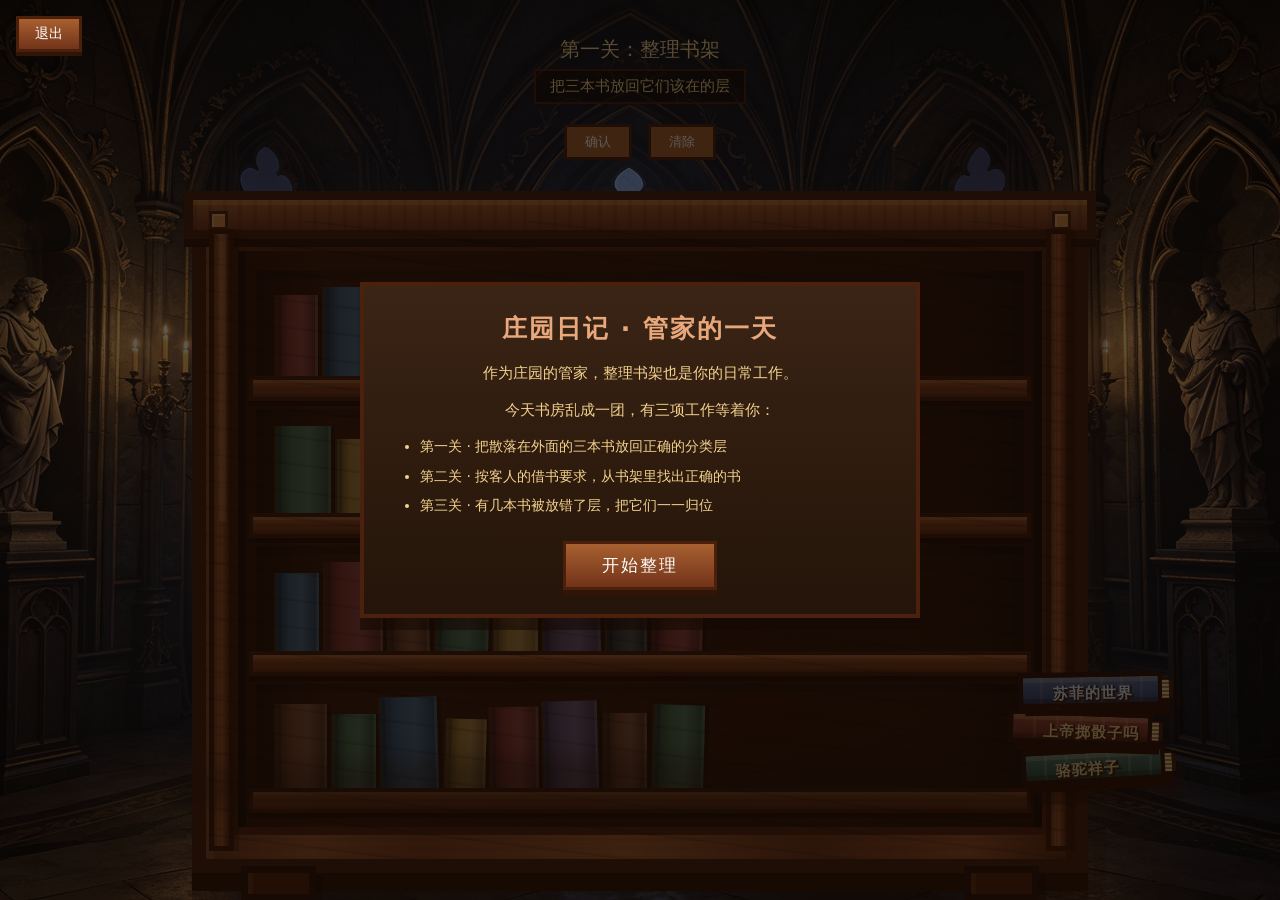
==== bookgame.html @ ff9358b6 "完善了整理书架游戏" ====
<!DOCTYPE html>
<html lang="zh-CN">
<head>
    <meta charset="UTF-8">
    <meta name="viewport" content="width=device-width, initial-scale=1.0">
    <title>书架小游戏</title>
    <link rel="stylesheet" href="style/bookgame.css">
</head>
<body>

    <!-- ===== 程序员C负责：书架小游戏 ===== -->
    <div id="page-book" class="page-overlay" >
        <img class="scene" src="bookbackground.png" alt="书架背景" />
        <!-- 程序员C填写 -->
       <!-- 书架旁边的三本横放书 -->
        <div class="book-stack">
            <div class="lying-book book-1" id="book1">
                <span></span>
                <b>骆驼祥子</b>
            </div>
            <div class="lying-book book-2" id="book2">
                <span></span>
                <b>上帝掷骰子吗</b>
            </div>
            <div class="lying-book book-3" id="book3">
                <span></span>
                <b>苏菲的世界</b>
            </div>
        </div>
        <div class="bookshelf">
        <!-- 木质纹理 -->
        <div class="wood-grain"></div>
        <div class="top-frame"></div>
        <!-- 左右立柱 -->
         <div class="side-post left"></div>
        <div class="side-post right"></div>
        <!-- 高光 -->
        <div class="pixel-highlight"></div>
        <div class="shelf-interior">
            <!-- 第一层：小说 -->
            <div class="shelf-row">
                <div class="book red" data-title="红楼梦" style="--width:42px;--height:87%;"></div>
                <div class="book blue" data-title="三国演义" style="--width:51px;--height:96%;"></div>
                <div class="book yellow" data-title="西游记" style="--width:38px;--height:78%;"></div>
                <div class="book green" data-title="水浒传" style="--width:48px;--height:90%;"></div>
                <div class="book purple" data-title="活着" style="--width:42px;--height:83%;"></div>
                <div class="book brown" data-title="围城" style="--width:56px;--height:97%;"></div>
                <div class="book dark" data-title="百年孤独" style="--width:40px;--height:73%;"></div>
                <div class="book red" data-title="老人与海" style="--width:47px;--height:91%;"></div>
            </div>
            <!-- 第二层：科普书 -->
            <div class="shelf-row">
                <div class="book green" data-title="时间简史" style="--width:55px;--height:94%;"></div>
                <div class="book yellow" data-title="万物简史" style="--width:39px;--height:80%;"></div>
                <div class="book red" data-title="昆虫记" style="--width:46px;--height:89%;"></div>
                <div class="book brown" data-title="从一到无穷大" style="--width:60px;--height:98%;"></div>
                <div class="book blue" data-title="十万个为什么" style="--width:43px;--height:83%;"></div>
                <div class="book purple" data-title="物种起源" style="--width:49px;--height:92%;"></div>
                <div class="book green" data-title="自私的基因" style="--width:38px;--height:76%;"></div>
                <div class="book yellow" data-title="果壳中的宇宙" style="--width:53px;--height:87%;"></div>
            </div>
            <!-- 第三层：工具书 -->
            <div class="shelf-row">
                <div class="book blue" data-title="新华字典" style="--width:43px;--height:84%;"></div>
                <div class="book red" data-title="现代汉语词典" style="--width:58px;--height:96%;"></div>
                <div class="book brown" data-title="辞海" style="--width:41px;--height:77%;"></div>
                <div class="book green" data-title="牛津词典" style="--width:52px;--height:91%;"></div>
                <div class="book yellow" data-title="成语词典" style="--width:44px;--height:82%;"></div>
                <div class="book purple" data-title="中国大百科全书" style="--width:57px;--height:97%;"></div>
                <div class="book dark" data-title="世界地图册" style="--width:40px;--height:72%;"></div>
                <div class="book red" data-title="唐诗鉴赏辞典" style="--width:49px;--height:89%;"></div>
            </div>
            <!-- 第四层：哲学书 -->
            <div class="shelf-row">
                <div class="book brown" data-title="理想国" style="--width:51px;--height:91%;"></div>
                <div class="book green" data-title="沉思录" style="--width:43px;--height:80%;"></div>
                <div class="book blue" data-title="存在与时间" style="--width:57px;--height:98%;"></div>
                <div class="book yellow" data-title="纯粹理性批判" style="--width:40px;--height:75%;"></div>
                <div class="book red" data-title="中国哲学简史" style="--width:48px;--height:88%;"></div>
                <div class="book purple" data-title="查拉图斯特拉如是说" style="--width:54px;--height:94%;"></div>
                <div class="book brown" data-title="道德经" style="--width:42px;--height:81%;"></div>
                <div class="book green" data-title="庄子" style="--width:50px;--height:90%;"></div>
            </div>
        </div>
        <!-- 书架底部 -->
        <div class="foot left"></div>
        <div class="foot right"></div>
    </div>
        <button id="quit-btn" title="随时退出游戏">退出</button>
        <div id="game-hud">
            <div id="level-name">第一关：整理书架</div>
            <div id="hint-text">把三本书放回它们该在的层</div>
            <div id="level-actions">
                <button id="confirm-btn">确认</button>
                <button id="clear-btn">清除</button>
            </div>
        </div>
        <div id="level-complete" class="hidden">
            <p id="complete-text"></p>
            <button id="next-btn">进入下一关</button>
            <div id="final-actions" class="hidden">
                <button id="restart-btn">重新开始</button>
                <button id="exit-btn">退出</button>
            </div>
        </div>
        <!-- 开场介绍弹窗：进入页面先展示游戏背景与三关说明 -->
        <div id="intro-modal">
            <div class="intro-panel">
                <h2>庄园日记 · 管家的一天</h2>
                <p>作为庄园的管家，整理书架也是你的日常工作。</p>
                <p>今天书房乱成一团，有三项工作等着你：</p>
                <ul>
                    <li>第一关 · 把散落在外面的三本书放回正确的分类层</li>
                    <li>第二关 · 按客人的借书要求，从书架里找出正确的书</li>
                    <li>第三关 · 有几本书被放错了层，把它们一一归位</li>
                </ul>
                <button id="start-btn">开始整理</button>
            </div>
        </div>
    </div>

    <script src="scripts/bookgame.js"></script>
</body>
</html>
---- style/bookgame.css ----
:root {
    --color-primary: #2D1F14;
    --color-secondary: #F5EDE3;
    --color-accent: #E8A87C;
    --color-pink: #F5CDCD;
    --font-title: Georgia, serif;
    --font-body: system-ui, sans-serif;
}

/* ===== 页面容器 ===== */
* { margin: 0; padding: 0; box-sizing: border-box; }
body { font-family: var(--font-body); background: var(--color-primary); color: var(--color-secondary); width: 100vw; height: 100vh; .page { display: none; width: 100%; height: 100%; position: absolute; top: 0; left: 0; }}
.page-overlay { display: none; position: fixed; top: 0; left: 0; width: 100%; height: 100%; background: rgba(0,0,0,0.6); z-index: 100; justify-content: center; align-items: center; }


#page-book{
    overflow: hidden;
    display: flex;
    align-items: center;
    justify-content: center;
     background:
        radial-gradient(circle at 50% 40%, #b2b2ad 0%, #444141 45%, #040404 100%);
}
 .scene {
  position: absolute;
  inset: 0;
  width: 100%;
  height: 100%;
  display: block;
  z-index: 0;
  object-fit: cover;          /* 铺满与参考图一致的舞台，不变形 */

}
.bookshelf{
    position: relative;
    width: 70%;
    height: 74%;
    top:10%;
    min-width: 650px;
    min-height: 500px;
    z-index: 2;
    border: 14px solid #4b210e;
    box-shadow:
        0 18px 0 #321407,
        0 28px 0 rgba(37, 15, 5, 0.35),
        18px 20px 0 rgba(55, 24, 8, 0.25),
        inset 8px 0 0 rgba(255, 191, 101, 0.14),
        inset -8px 0 0 rgba(35, 12, 3, 0.35);
     background:repeating-linear-gradient(
            0deg,
            rgba(65, 29, 12, 0.08) 0px,
            rgba(65, 29, 12, 0.08) 3px,
            transparent 3px,
            transparent 9px
        ), linear-gradient(
            90deg,
            #6e351b 0%,
            #9b5529 12%,
            #7d3e1e 25%,
            #a45b2c 48%,
            #71351a 70%,
            #9a5025 88%,
            #57270f 100%
        );
    image-rendering: pixelated;
}
/*木头纹理*/
.wood-grain {
    position: absolute;
    inset: 0;

    pointer-events: none;

    background:
        repeating-linear-gradient(
            7deg,
            transparent 0px,
            transparent 23px,
            rgba(49, 20, 7, 0.18) 24px,
            transparent 27px
        ),
        repeating-linear-gradient(
            -3deg,
            transparent 0px,
            transparent 39px,
            rgba(255, 185, 91, 0.09) 40px,
            transparent 44px
        );

    mix-blend-mode: multiply;

    z-index: 20;
}
/* 地面阴影 */
#page-book::after {
    content: "";
    position: absolute;
    width: 76%;
    height: 7%;
    bottom: 9%;
    background: rgba(40, 20, 10, 0.38);
    border-radius: 50%;
    filter: blur(12px);
    z-index: 2;
}
/* 顶部装饰横梁*/
.top-frame {
    position: absolute;
    left: -22px;
    right: -22px;
    top: -30px;
    height: 48px;

    background:repeating-linear-gradient(
            90deg,
            rgba(55, 22, 7, 0.16) 0 4px,
            transparent 4px 15px
        ),linear-gradient(
            #a86030,
            #713319
        );
    border: 9px solid #4a1f0c;
    box-shadow: 0 8px 0 #321307,inset 0 5px 0 rgba(255, 198, 105, 0.2);
    z-index: 5;
}
.top-frame::before,
.top-frame::after {
    content: "";

    position: absolute;

    top: 11px;

    width: 13px;
    height: 13px;

    background: #d28a48;

    border: 3px solid #51230e;

    box-shadow:
        inset 2px 2px 0 rgba(255,255,255,0.2);
}

.top-frame::before {
    left: 16px;
}

.top-frame::after {
    right: 16px;
}
/* 书架内部 */
.shelf-interior {
    position: absolute;
    left: 24px;
    right: 24px;
    top: 22px;
    bottom: 24px;
    background:linear-gradient(
            90deg,
            rgba(45, 18, 5, 0.5),
            rgba(70, 27, 8, 0.15) 10%,
            rgba(0,0,0,0.05) 50%,
            rgba(30, 10, 3, 0.38)
        ), #3d1c0b;
    border: 8px solid #56250e;
    box-shadow:
        inset 8px 0 0 rgba(20, 8, 2, 0.5),
        inset -8px 0 0 rgba(20, 8, 2, 0.5);
    padding: 20px 18px;
    display: flex;
    flex-direction: column;
    gap: 14px;
    z-index: 2;
}
/* 书架行 */
.shelf-row {
    position: relative;
    flex: 1;
    min-height: 0;
    display: flex;
    align-items: flex-end;
    padding: 12px 20px 4px;
    background: linear-gradient(
            90deg,
            rgba(0,0,0,0.25),
            transparent 10%,
            transparent 90%,
            rgba(0,0,0,0.25)
        );
     border-bottom: 13px solid #5b280f;
    box-shadow:0 8px 0 #351507,
        inset 0 8px 0 rgba(0,0,0,0.14);
}
/* 书架行底部木板 */
.shelf-row::after {
    content: "";
    position: absolute;
    left: -7px;
    right: -7px;
    bottom: -19px;
    height: 17px;
    background:repeating-linear-gradient(
            0deg,
            rgba(55,20,5,0.15) 0 3px,
            transparent 3px 7px
        ),linear-gradient(
            #9b5025,
            #682c12
        );
    border: 4px solid #481d0a;
    box-shadow: 0 5px 0 #2c1005,
        inset 0 3px 0 rgba(255,191,101,0.2);
    z-index: 8;
}
.book {
    position: relative;
    width: var(--width);
    height: var(--height);
    margin-right: 6px;
    flex-shrink: 0;
    background:linear-gradient(
            90deg,
            rgba(0,0,0,0.3),
            transparent 25%,
            rgba(255,255,255,0.08) 60%,
            rgba(0,0,0,0.25)
        ),var(--book-color);
    border-left: 5px solid rgba(0,0,0,0.28);
    border-right: 3px solid rgba(255,255,255,0.12);
    box-shadow:
        4px 0 0 rgba(35, 12, 3, 0.45),
        -2px 0 0 rgba(255, 199, 108, 0.08);
    transform-origin: bottom center;
    image-rendering: pixelated;
}
/* 书脊书名：平时隐藏，鼠标悬停时纵向显示在书脊上 */
.book::after {
    content: attr(data-title);     /* 取 HTML 里 data-title 的书名 */
    position: absolute;
    top: 50%;
    left: 50%;
    transform: translate(-50%, -50%);  /* 让书名垂直、水平都居中 */
    writing-mode: vertical-rl;     /* 关键：文字从上到下竖排 */
    color: #fdf3da;
    font-size: 12px;
    letter-spacing: 1px;
    white-space: nowrap;
    text-shadow:
        1px 0 0 #241208, -1px 0 0 #241208,
        0 1px 0 #241208, 0 -1px 0 #241208,
        1px 1px 2px rgba(0, 0, 0, 0.8);  /* 深色描边，保证在深色书脊上也看得清 */
    opacity: 0;                    /* 平时隐藏 */
    transition: opacity 0.15s ease;
    pointer-events: none;
}

.book:hover::after {
    opacity: 1;                    /* 鼠标放上这本书时才显示 */
}

/* 不同倾斜角度 */
.book:nth-child(3n) {
    transform: rotate(-1.5deg);
}

.book:nth-child(4n) {
    transform: rotate(1.5deg);
}

.book:nth-child(5n) {
    transform: rotate(-0.5deg);
}
/* 书籍颜色*/
.red {
    --book-color: #86352c;
}
.green {
    --book-color: #486347;
}
.blue {
    --book-color: #3d5872;
}
.yellow {
    --book-color: #a47734;
}
.purple {
    --book-color: #654b67;
}
.brown {
    --book-color: #754125;
}
.dark {
    --book-color: #3f3b36;
}
/* 书架侧边立柱*/
.side-post {
    position: absolute;
    top: 8px;
    bottom: 8px;
    width: 25px;        
    background:
        repeating-linear-gradient(
            0deg,
            transparent 0 15px,
            rgba(52,19,5,0.18) 16px,
            transparent 19px
        ),linear-gradient(
            90deg,
            #56240d,
            #9b4f25,
            #5a250e
        );
    border: 5px solid #421a08;
    box-shadow:
        inset 5px 0 0 rgba(255,193,99,0.12),
        5px 0 0 rgba(40,14,4,0.3);
    z-index: 15;
}
.side-post.left {
    left: 3px;
}
.side-post.right {
    right: 3px;
}
/* 底部柜脚 */
.foot {
    position: absolute;
    bottom: -42px;
    width: 75px;
    height: 35px;
    background: #51210b;
    border: 7px solid #321205;
    box-shadow:
        7px 9px 0 rgba(37, 13, 4, 0.5),
        inset 5px 0 0 rgba(255,180,90,0.1);
    z-index: 4;
}
.foot.left {
    left: 35px;
}
.foot.right {
    right: 35px;
}
.pixel-highlight {
    position: absolute;

    left: 13px;
    top: 13px;

    width: 7px;
    height: 45%;

    background: rgba(255, 215, 145, 0.15);

    z-index: 25;
}
/* 书架旁边的横放书堆*/
.book-stack {
    position: absolute;
    left: calc(50% + 29vw);
    top: 72%;
    width: 155px;
    height: 135px;
    z-index: 10;
    filter: drop-shadow(8px 12px 0 rgba(45, 18, 6, 0.3));
}
/* 每一本横放的书 */
.lying-book {
    position: absolute;
    width: 145px;
    height: 32px;
    left: 0;
    border: 5px solid #321306;
     /*书的立体侧面*/
    box-shadow:
        7px 7px 0 #351407,
        inset 0 5px 0 rgba(255, 215, 150, 0.18),
        inset 0 -5px 0 rgba(40, 12, 3, 0.25);
    image-rendering: pixelated;
}
/*书名 */
.lying-book b {
    position: absolute;
    left: 30px;
    top: 7px;
    font-family: monospace;
    font-size: 15px;
    font-weight: bold;
    white-space: nowrap;
    color: #f3d28d;
    text-shadow:
        2px 0 #43200c,
        0 2px #43200c,
        2px 2px #43200c;
    letter-spacing: 1px;
    z-index: 5;
}
.book-1 b {  color: #d9c58b;}
.book-2 b {color: #f0c184;}
.book-3 b {color: #d4dff0;}
.lying-book span {
    position: absolute;

    right: -15px;
    top: 4px;

    width: 11px;
    height: 18px;

    background:
        repeating-linear-gradient(
            0deg,
            #e7c98c 0px,
            #e7c98c 2px,
            #a77a43 2px,
            #a77a43 4px
        );

    border-right: 4px solid #4a200b;
}
.book-1 {
    bottom: 0;
    left: 10px;
    height: 35px;
    background:repeating-linear-gradient(
            90deg,
            transparent 0 18px,
            rgba(255, 213, 137, 0.12) 18px 21px
        ),linear-gradient(
            #526f63,
            #294638
        );
    transform: rotate(-3deg);
}
.book-2 {
    bottom: 38px;
    left: -3px;
    height: 34px;
    background:repeating-linear-gradient(
            90deg,
            transparent 0 20px,
            rgba(255, 220, 140, 0.1) 20px 23px
        ),linear-gradient(
            #9a4b35,
            #642719
        );
    transform: rotate(2deg);
}
.book-3 {
    bottom: 75px;
    left: 7px;
    height: 36px;
    background:repeating-linear-gradient(
            90deg,
            transparent 0 17px,
            rgba(255, 220, 140, 0.1) 17px 20px
        ),linear-gradient(
            #596c91,
            #303d61
        );
    transform: rotate(-1deg);
}
@media (max-width: 800px) {

    .bookshelf {
        width: 90vw;
        height: 72vh;

        min-width: 0;
        min-height: 0;

        border-width: 9px;
    }

    .shelf-interior {
        left: 13px;
        right: 13px;
        top: 15px;
        bottom: 15px;

        padding: 12px 8px;
    }

    .shelf-row {
        padding-left: 10px;
        padding-right: 10px;
    }

    .book {
        margin-right: 3px;
    }

    .top-frame {
        left: -15px;
        right: -15px;
    }
}
/* 小屏幕适配 */

@media (max-width: 900px) {

    .book-stack {
        left: 72%;
        top: 78%;

        transform: scale(0.75);
        transform-origin: left top;
    }
}
.lying-book {
    cursor: grab;

    user-select: none;

    touch-action: none;

    transition:
        box-shadow 0.15s,
        filter 0.15s;
}
.lying-book.dragging {
    cursor: grabbing;

    z-index: 1000;

    /*
       拖动时取消原来的旋转，
       避免 transform 导致鼠标位置偏移
    */
    transform: none !important;

    filter:
        brightness(1.15)
        drop-shadow(10px 14px 0 rgba(30, 10, 3, 0.35));

    box-shadow:
        8px 8px 0 #351407,
        0 0 0 3px rgba(255, 215, 140, 0.2),
        inset 0 5px 0 rgba(255, 215, 150, 0.18);
}
/* 错误弹回*/

.lying-book.returning {
    animation: bookReturn 0.45s ease;
}

@keyframes bookReturn {

    0% {
        transform: translate(
            var(--error-x),
            var(--error-y)
        ) rotate(0deg);
    }

    40% {
        transform: translate(
            calc(var(--error-x) * -0.12),
            calc(var(--error-y) * -0.12)
        ) rotate(3deg);
    }

    70% {
        transform: translate(
            calc(var(--error-x) * 0.05),
            calc(var(--error-y) * 0.05)
        ) rotate(-2deg);
    }

    100% {
        transform: translate(0, 0) rotate(0);
    }
}


/* 正确归位动画*/

.lying-book.correct {
    animation: bookCorrect 0.35s ease-out;
}

@keyframes bookCorrect{

    0% {
        transform: scale(1.08);
    }

    60% {
        transform: scale(0.96);
    }

    100% {
        transform: scale(1);

    }}
/*关卡提示*/
.hidden { display: none !important; }  /* !important：防止被 #level-complete 的 display:flex 盖掉 */
#game-hud { position: absolute; top: 4%; left: 50%; transform: translateX(-50%);
    text-align: center; z-index: 50; color: #f3d28d; }
#game-hud #level-name { font-size: 20px; margin-bottom: 6px; }
#game-hud #hint-text { font-size: 15px; background: rgba(20,10,4,.55);
    padding: 6px 14px; border: 2px solid #4b210e; }
#level-complete { position: absolute; inset: 0; background: rgba(0,0,0,.55);
    display: flex; flex-direction: column; align-items: center; justify-content: center;
    z-index: 200; color: #f3d28d; }
#level-complete button { margin-top: 18px; padding: 8px 26px; font-size: 16px;
    background: #a86030; color: #fff; border: 3px solid #4a1f0c; cursor: pointer; }
/*第二关*/
.book.selected { outline: 3px solid #ffd97a; filter: brightness(1.3); }
#confirm-btn, #clear-btn { margin-top: 10px; padding: 6px 18px; cursor: pointer;
    background: #a86030; color: #fff; border: 3px solid #4a1f0c; }
/*第三关*/
.book.picked { outline: 3px dashed #fff; filter: brightness(1.4); }
/*第二关按钮组*/
#level-actions { margin-top: 10px; }
#level-actions button + button { margin-left: 10px; }
/*通用提示 toast*/
#toast {
    position: fixed;
    top: 13%;
    left: 50%;
    transform: translateX(-50%);
    z-index: 500;
    padding: 8px 18px;
    background: #241409;
    color: #ffd97a;
    border: 2px solid #4b210e;
    font-size: 15px;
    white-space: nowrap;
    pointer-events: none;
    opacity: 0;
    transition: opacity 0.2s ease;
}
#toast.show { opacity: 1; }
/*通关弹层按钮组：普通通关显示“下一关”，全通显示“重新开始/退出”*/
#final-actions { margin-top: 18px; }
#final-actions button + button { margin-left: 14px; }
/*左上角常驻退出按钮*/
#quit-btn {
    position: absolute;
    top: 16px;
    left: 16px;
    z-index: 600;
    padding: 6px 16px;
    font-size: 14px;
    color: #fff;
    background: linear-gradient(#a86030, #713319);
    border: 3px solid #4a1f0c;
    box-shadow: 0 4px 0 #321307;
    cursor: pointer;
}
#quit-btn:hover { filter: brightness(1.15); }
#quit-btn:active { transform: translateY(2px); box-shadow: 0 2px 0 #321307; }
/*开场介绍弹窗*/
#intro-modal {
    position: absolute;
    inset: 0;
    z-index: 400;
    background: rgba(10, 5, 2, 0.66);
    display: flex;
    align-items: center;
    justify-content: center;
}
.intro-panel {
    width: min(560px, 88vw);
    background: linear-gradient(#3a2415, #241409);
    border: 4px solid #4b210e;
    box-shadow: 0 12px 0 rgba(20, 8, 2, 0.55);
    padding: 26px 32px 24px;
    color: #f3d28d;
    text-align: center;
}
.intro-panel h2 {
    font-size: 25px;
    color: #e8a87c;
    letter-spacing: 2px;
    margin-bottom: 14px;
}
.intro-panel p {
    font-size: 15px;
    line-height: 1.9;
    margin-bottom: 8px;
}
.intro-panel ul {
    text-align: left;
    font-size: 14px;
    line-height: 2.1;
    margin: 6px 0 20px 24px;
}
#start-btn {
    padding: 10px 36px;
    font-size: 17px;
    letter-spacing: 2px;
    color: #fff;
    background: linear-gradient(#a86030, #713319);
    border: 3px solid #4a1f0c;
    box-shadow: 0 5px 0 #321307;
    cursor: pointer;
}
#start-btn:hover { filter: brightness(1.15); }
#start-btn:active { transform: translateY(2px); box-shadow: 0 3px 0 #321307; }
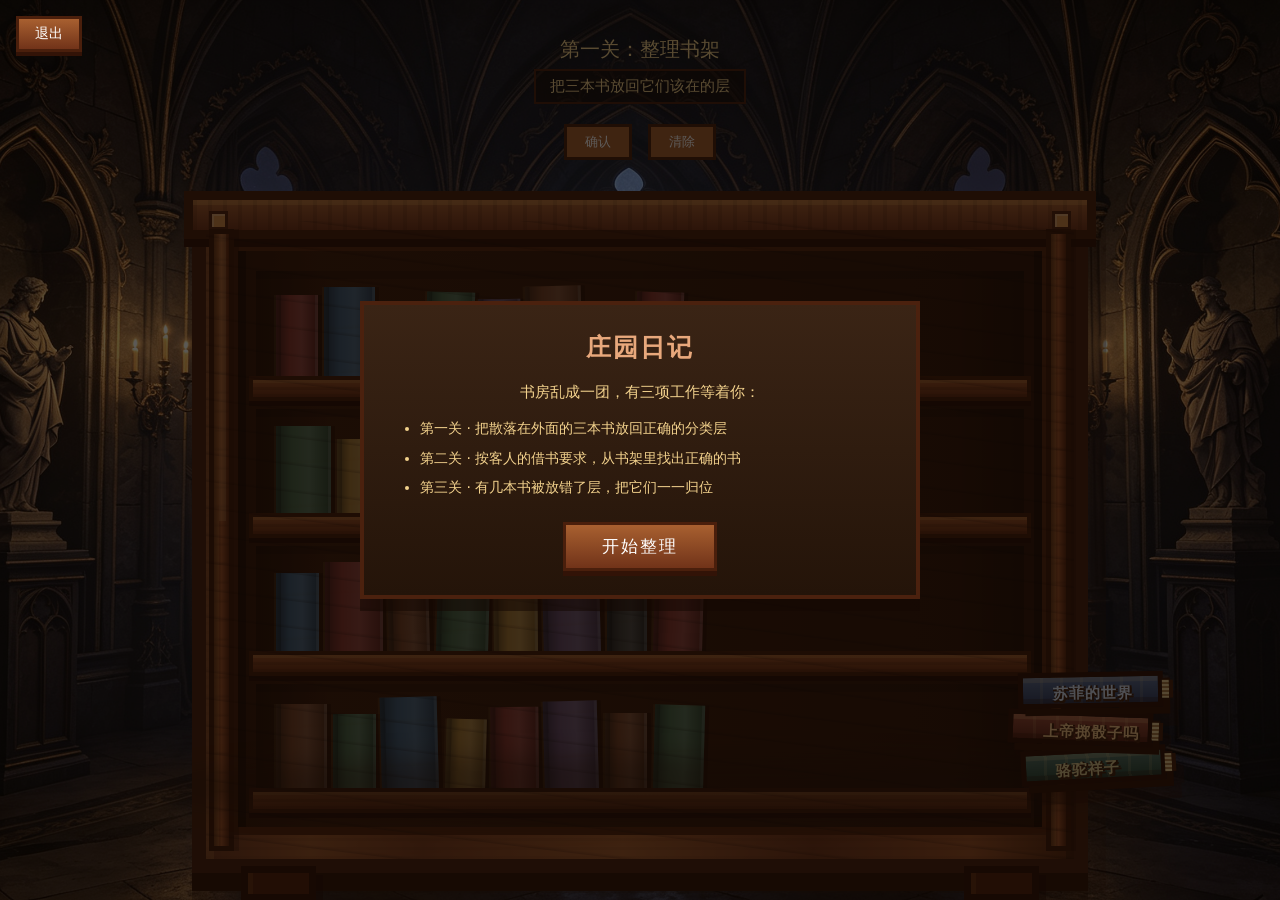
==== commit b88acd11: "保存本地修改" ====
--- a/bookgame.html
+++ b/bookgame.html
@@ -10,7 +10,7 @@
 
     <!-- ===== 程序员C负责：书架小游戏 ===== -->
     <div id="page-book" class="page-overlay" >
-        <img class="scene" src="bookbackground.png" alt="书架背景" />
+        <img class="scene" src="images/bookbackground.png" alt="书架背景" />
         <!-- 程序员C填写 -->
        <!-- 书架旁边的三本横放书 -->
         <div class="book-stack">
@@ -106,9 +106,9 @@
         <!-- 开场介绍弹窗：进入页面先展示游戏背景与三关说明 -->
         <div id="intro-modal">
             <div class="intro-panel">
-                <h2>庄园日记 · 管家的一天</h2>
-                <p>作为庄园的管家，整理书架也是你的日常工作。</p>
-                <p>今天书房乱成一团，有三项工作等着你：</p>
+                <h2>庄园日记</h2>
+                
+                <p>书房乱成一团，有三项工作等着你：</p>
                 <ul>
                     <li>第一关 · 把散落在外面的三本书放回正确的分类层</li>
                     <li>第二关 · 按客人的借书要求，从书架里找出正确的书</li>
